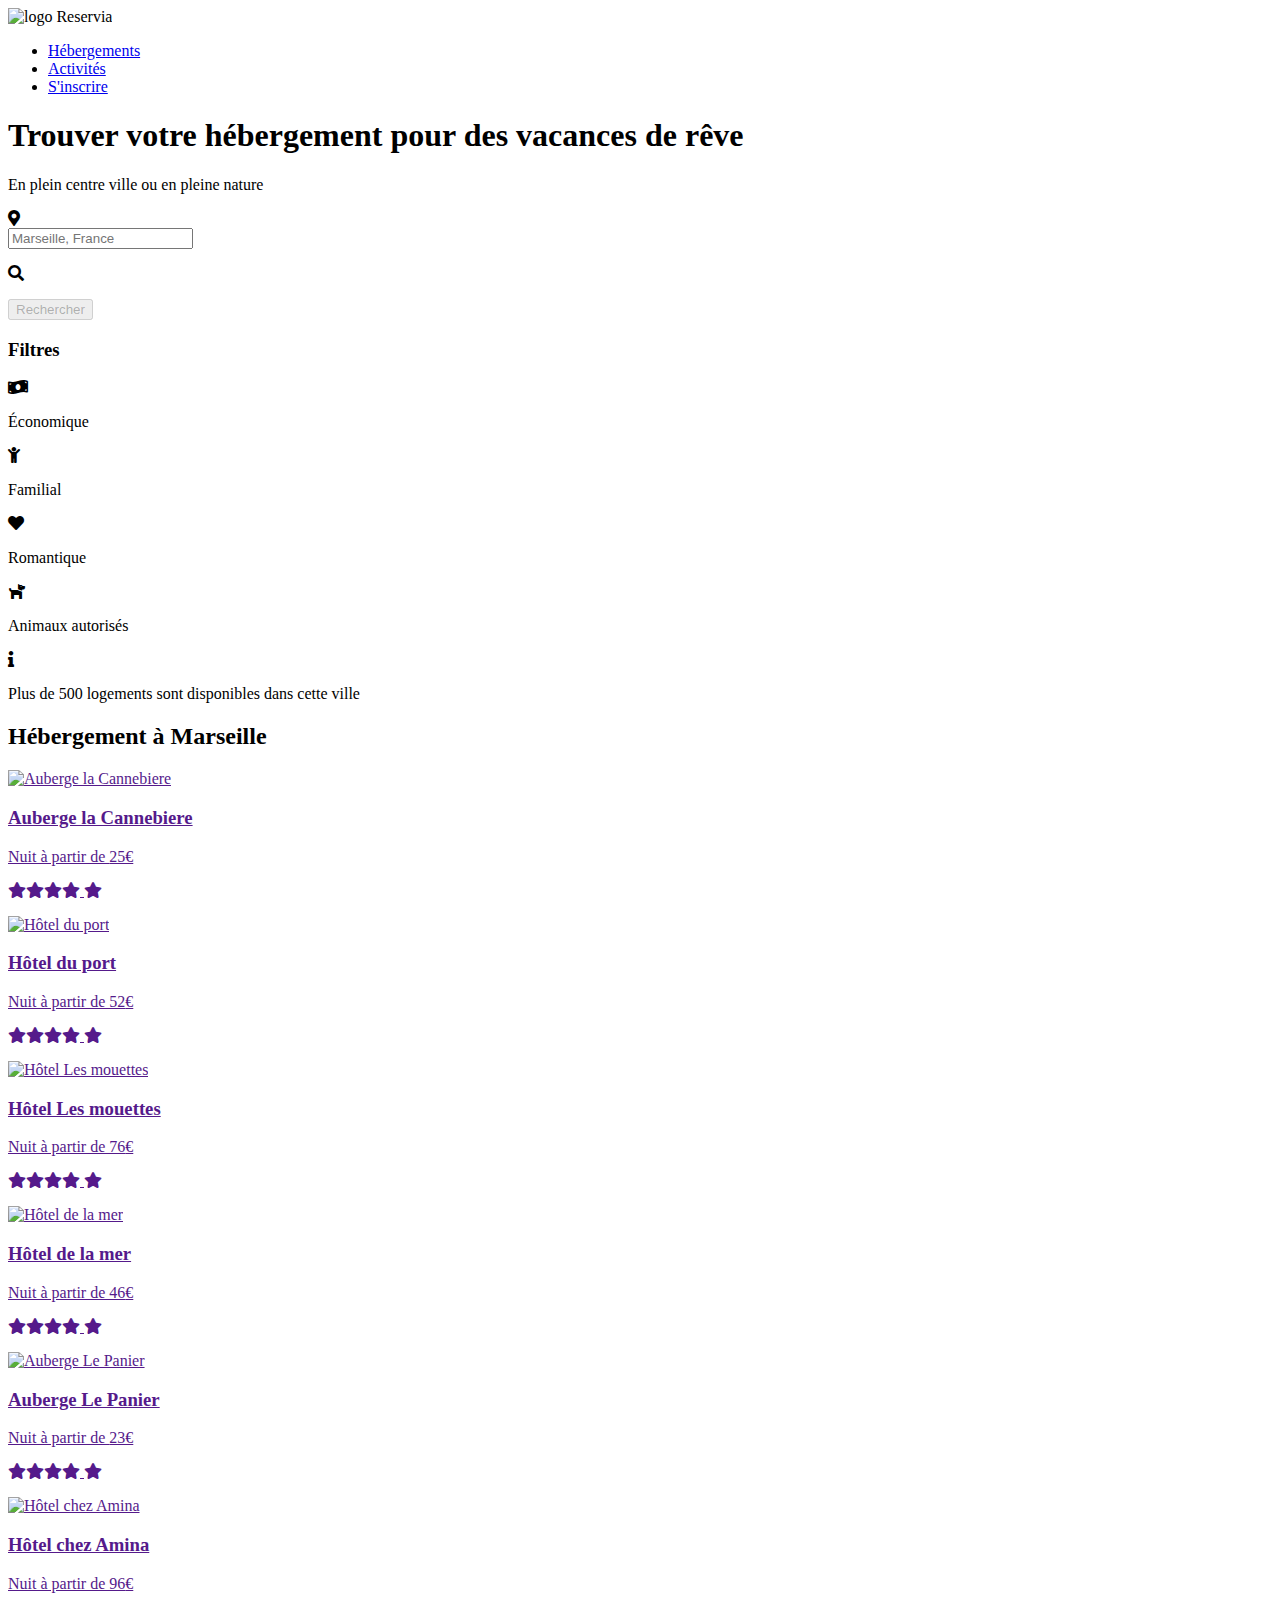
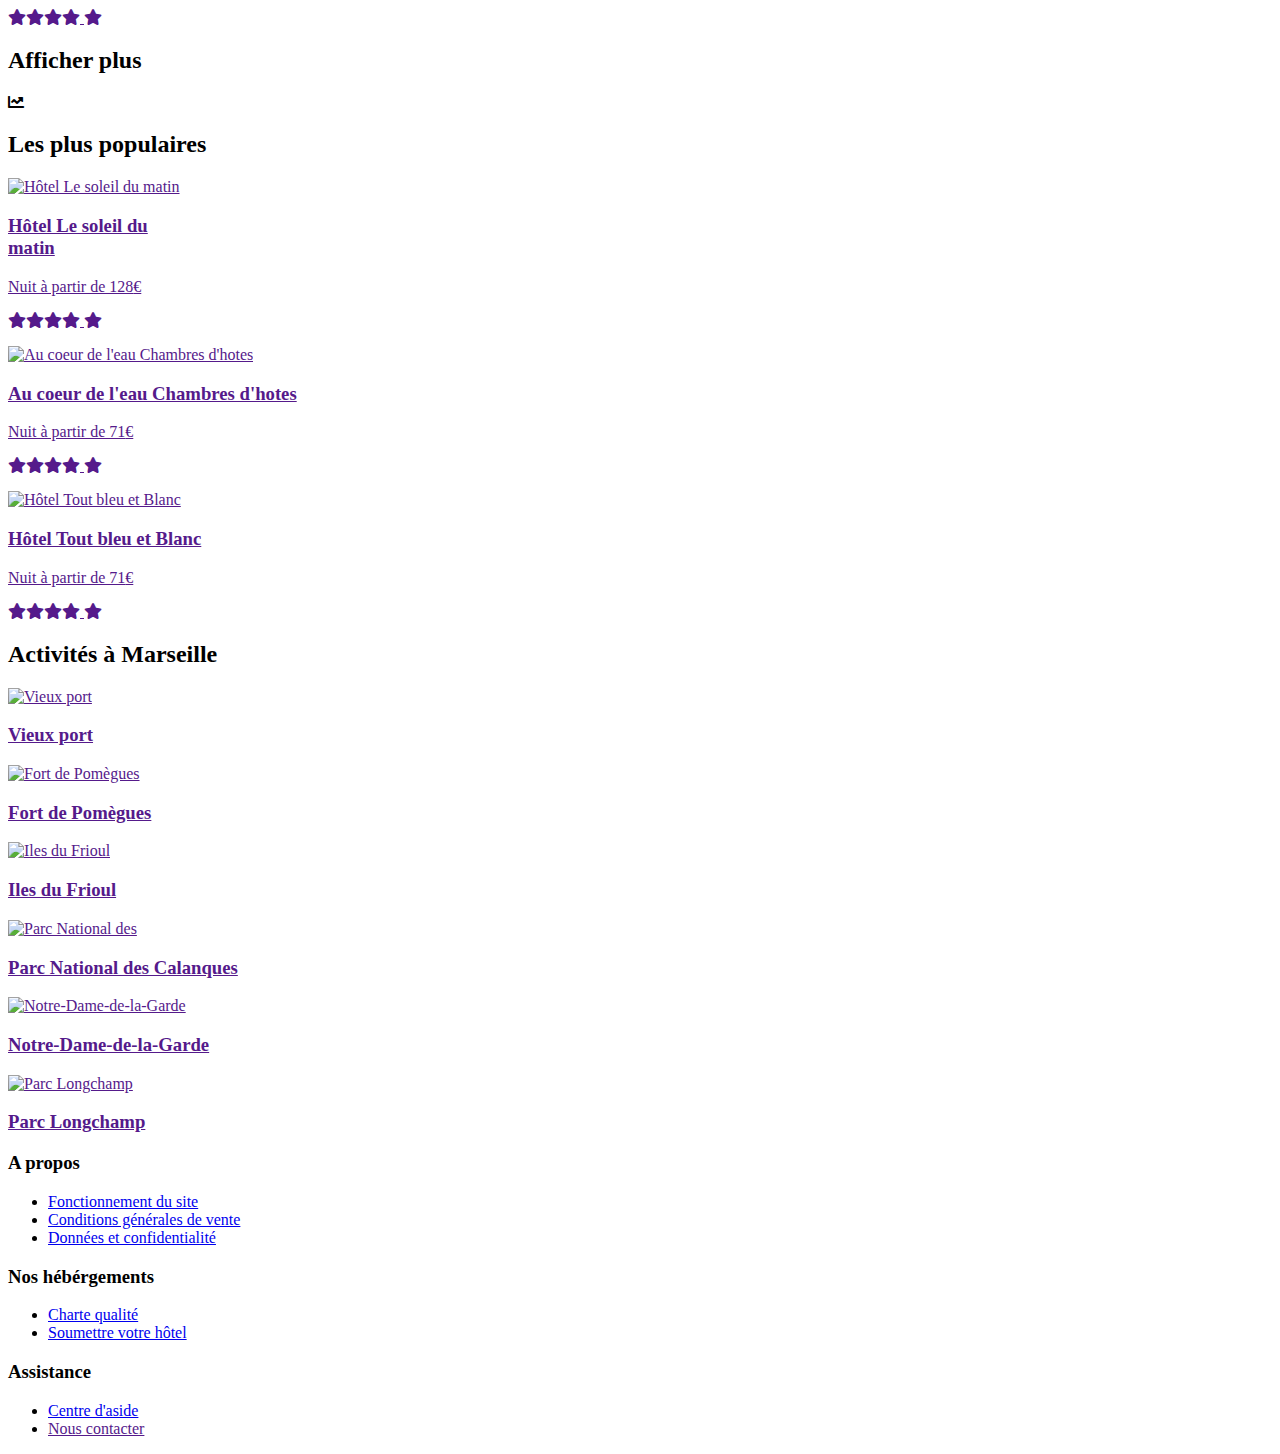
==== index.html @ aef48179 "ajout de viewport dans html" ====
<!DOCTYPE html>
<html lang="fr">
<head>
    <meta charset='utf-8'>
    <title>Projet02: Transformez une maquette en site web</title>
    <link rel='stylesheet' type='text/css' media='screen' href='style.css'>
    <link rel="stylesheet" href="https://use.fontawesome.com/releases/v5.15.3/css/all.css">
    <link rel="preconnect" href="https://fonts.gstatic.com">
    <link href="https://fonts.googleapis.com/css2?family=Raleway&display=swap" rel="stylesheet">
    <meta name="viewport" content="width=device-width, initial-scale=1.0">
</head>


<body>
	 
	<div class="page">

		<header>

			<div class="logo"><img src="images/logo/Reservia@3x.png" alt="logo Reservia">
            	</div>
            <nav>    
                <ul>
                   	<li id="hebergements"> <a href="#marseille"> Hébergements</a> </li>
                    <li id="activites"> <a href="#activites_Marseille"> Activités</a> </li>
                    <li id="inscrire"><a href="#"> S'inscrire</a></li>
                </ul>

            </nav> 
		</header>

		
			
<!-- S E C T I O N 01 / RECHERCHE / -->

        <section class="section1">

            <H1> Trouver votre hébergement pour des vacances de rêve </H1>
        	<p class="infos"> En plein centre ville ou en pleine nature </p>

        	<!-- Barre de recherche -->

            <div class="barre_de_recherche">

            	<div class="icone_adresse">
            		<i class="fas fa-map-marker-alt"></i>
            	</div>

                <form method="post" action="projet2.php">
                	<input type="text" name="ville" id="ville" placeholder="Marseille, France" >
            	</form>
                <p class="icone_rechercher"><i class="fas fa-search"></i></p>

                <button class="bouton_rechercher" type="button" disabled=""> Rechercher </button>
                
            </div>

            <!-- Les filtres -->

            <div class="filtres">
            	
            	<h3>Filtres</h3>
            	   
                <div class="filtres_bloc">
                    
                    <div class="bloc1">
                    	<div class="filtre">
                    		<p class="icone" > <i class="fas fa-money-bill-wave"></i></p>
                            <p class="eco"> Économique</p>
                    	</div>
                    	<div class="filtre">
                    		<p class="icone" > <i class="fas fa-child"></i>
                    		</p>
                            <p class="eco"> Familial</p>
                    	</div>
                    </div>

                    <div class="bloc2">
                    	<div class="filtre">
                            <p class="icone" > <i class="fas fa-heart"></i></p>
                            <p class="eco"> Romantique</p>
                            </div>
                    	<div class="filtre">
                    		<p class="icone" ><i class="fas fa-dog"></i></p>
                            <p class="eco"> Animaux autorisés</p>
                    	</div>
                    </div>

                </div>
            </div>
            <div class="infos">
                <p class="icone_infos"> <i class="fas fa-info"></i></p>
                <p> Plus de 500 logements sont disponibles dans cette ville </p>
            </div>
        
		</section>

<!-- S E C T I O N 02/ Hébergement à Marseille -->

		<section id="marseille">
			<div class="hebergements_marseille">
				<h2> Hébergement à Marseille </h2>
				<div class="hotels"> 
					<div class="bloc_photo">
                        <a href="">
							<picture>
								<source srcset="images/hebergements/4_small/marcus-loke-WQJvWU_HZFo-unsplash.jpg" media="(max-width:375px)">
								<source srcset="images/hebergements/3_medium/marcus-loke-WQJvWU_HZFo-unsplash.jpg" 
								media="(max-width:768px)">	
								<source srcset="images/hebergements/2_large/marcus-loke-WQJvWU_HZFo-unsplash.jpg" 
								media="(max-width:1024px)">	
								<source srcset="images/hebergements/1_xlarge/marcus-loke-WQJvWU_HZFo-unsplash.jpg" 
								media="(min-width:1025px)">
                                <img src="images/hebergements/4_small/marcus-loke-WQJvWU_HZFo-unsplash.jpg" alt="Auberge la Cannebiere" />

							</picture>

							<div class="infos_dessous">
								<h3> Auberge la Cannebiere </h3>
	                        	<p class="prix"> Nuit à partir de <span class="gras">25€</span></p>
	                        	<p class="etoile"><i class="fas fa-star"></i><i class="fas fa-star"></i><i class="fas fa-star"></i><i class="fas fa-star"></i> <span><i class="fas fa-star"></i></span></p>
							</div>
                        </a>

					</div> 
					
                    <div class="bloc_photo">

                        <a href="">
                            <picture>
                            
                                <source srcset="images/hebergements/4_small/fred-kleber-gTbaxaVLvsg-unsplash.jpg" media="(max-width:375px)">
                                <source srcset="images/hebergements/3_medium/fred-kleber-gTbaxaVLvsg-unsplash.jpg" 
                                    media="(max-width:768px)">   
                                <source srcset="images/hebergements/2_large/fred-kleber-gTbaxaVLvsg-unsplash.jpg" 
                                    media="(max-width:1024px)">  
                                <source srcset="images/hebergements/1_xlarge/fred-kleber-gTbaxaVLvsg-unsplash.jpg" 
                                    media="(min-width:1025px)">
                                <img src="images/hebergements/4_small/fred-kleber-gTbaxaVLvsg-unsplash.jpg" alt="Hôtel du port" />
                            </picture>

                            <div class="infos_dessous">
                                <h3> Hôtel du port</h3>
                                <p class="prix"> Nuit à partir de 52<span class="gras">€</span></p>
                                <p class="etoile"><i class="fas fa-star"></i><i class="fas fa-star"></i><i class="fas fa-star"></i><i class="fas fa-star"></i> <i class="fas fa-star"></i></p>
                            </div>

                        </a>

                    </div>
                    
                    <div class="bloc_photo">

                        <a href="">
                        
                            <picture>
                                <source srcset="images/hebergements/4_small/reisetopia-B8WIgxA_PFU-unsplash.jpg" media="(max-width:375px)">
                                <source srcset="images/hebergements/3_medium/reisetopia-B8WIgxA_PFU-unsplash.jpg" 
                                    media="(max-width:768px)">   
                                <source srcset="images/hebergements/2_large/reisetopia-B8WIgxA_PFU-unsplash.jpg" 
                                    media="(max-width:1024px)">  
                                <source srcset="images/hebergements/1_xlarge/reisetopia-B8WIgxA_PFU-unsplash.jpg" 
                                    media="(min-width:1025px)">
                                <img src="images/hebergements/4_small/reisetopia-B8WIgxA_PFU-unsplash.jpg" alt="Hôtel Les mouettes" />
                            </picture>

                            <div class="infos_dessous">
                                <h3> Hôtel Les mouettes</h3>
                                <p class="prix"> Nuit à partir de 76<span class="gras">€</span></p>
                                <p class="etoile"><i class="fas fa-star"></i><i class="fas fa-star"></i><i class="fas fa-star"></i><i class="fas fa-star"></i> <span><i class="fas fa-star"></i></span></p>
                            </div>
                        </a>
                    </div>
                    
                    <div class="bloc_photo">

                        <a href="">
                        
                            <picture>
                            
                                <source srcset="images/hebergements/4_small/annie-spratt-Eg1qcIitAuA-unsplash.jpg" media="(max-width:375px)">
                                <source srcset="images/hebergements/3_medium/annie-spratt-Eg1qcIitAuA-unsplash.jpg" 
                                    media="(max-width:768px)">   
                                <source srcset="images/hebergements/2_large/annie-spratt-Eg1qcIitAuA-unsplash.jpg" 
                                    media="(max-width:1024px)">  
                                <source srcset="images/hebergements/1_xlarge/annie-spratt-Eg1qcIitAuA-unsplash.jpg" 
                                    media="(min-width:1025px)">
                                <img src="images/hebergements/4_small/annie-spratt-Eg1qcIitAuA-unsplash.jpg" alt="Hôtel de la mer" />

                            </picture>

                            <div class="infos_dessous">
                                <h3> Hôtel de la mer</h3>
                                <p class="prix"> Nuit à partir de 46<span class="gras">€</span></p>
                                <p class="etoile"><i class="fas fa-star"></i><i class="fas fa-star"></i><i class="fas fa-star"></i><span><i class="fas fa-star"></i> <i class="fas fa-star"></i></span></p>
                            </div>

                        </a>

                    </div>
                                            
                    <div class="bloc_photo">

                        <a href="">
                        
                            <picture>
                            
                                <source srcset="images/hebergements/4_small/nicate-lee-kT-ZyaiwBe0-unsplash.jpg" media="(max-width:375px)">
                                <source srcset="images/hebergements/3_medium/nicate-lee-kT-ZyaiwBe0-unsplash.jpg" 
                                    media="(max-width:768px)">   
                                <source srcset="images/hebergements/2_large/nicate-lee-kT-ZyaiwBe0-unsplash.jpg" 
                                    media="(max-width:1024px)">  
                                <source srcset="images/hebergements/1_xlarge/nicate-lee-kT-ZyaiwBe0-unsplash.jpg" 
                                    media="(min-width:1025px)">
                                <img src="images/hebergements/4_small/nicate-lee-kT-ZyaiwBe0-unsplash.jpg" alt="Auberge Le Panier" />

                            </picture>

                            <div class="infos_dessous">
                                <h3> Auberge Le Panier</h3>
                                <p class="prix"> Nuit à partir de <span class="gras">23€</span></p>
                                <p class="etoile"><i class="fas fa-star"></i><i class="fas fa-star"></i><i class="fas fa-star"></i><i class="fas fa-star"></i> <span><i class="fas fa-star"></i></span></p>
                            </div>
                        </a>
                    </div>

                    <div class="bloc_photo">

                        <a href="">
                        
                            <picture>
                            
                                <source srcset="images/hebergements/4_small/febrian-zakaria-M6S1WvfW68A-unsplash.jpg" media="(max-width:375px)">
                                <source srcset="images/hebergements/3_medium/febrian-zakaria-M6S1WvfW68A-unsplash.jpg" 
                                    media="(max-width:768px)">   
                                <source srcset="images/hebergements/2_large/febrian-zakaria-M6S1WvfW68A-unsplash.jpg" 
                                    media="(max-width:1024px)">  
                                <source srcset="images/hebergements/1_xlarge/febrian-zakaria-M6S1WvfW68A-unsplash.jpg" 
                                    media="(min-width:1025px)">
                                <img src="images/hebergements/4_small/febrian-zakaria-M6S1WvfW68A-unsplash.jpg" alt="Hôtel chez Amina" />
                            </picture>

                            <div class="infos_dessous">
                                <h3> Hôtel chez Amina</h3>
                                <p class="prix"> Nuit à partir de 96<span class="gras">€</span></p>
                                <p class="etoile"><i class="fas fa-star"></i><i class="fas fa-star"></i><i class="fas fa-star"></i><i class="fas fa-star"></i> <i class="fas fa-star"></i></p>
                            </div>
                        </a>
                    </div>
				</div>

                <h2 class="afficher"> Afficher plus </h2>

			</div>
                        <!-- Aside -->
			<aside>

                <p class="chart-line"> <i class="fas fa-chart-line"></i></p>
				<h2> Les plus populaires </h2>

                <div class="les_populaires">

                    <a href=""> 
                        <div class="bloc_photo_populaires">
                            <picture>
                     
                                <source srcset="images/hebergements/4_small/emile-guillemot-Bj_rcSC5XfE-unsplash.jpg" media="(max-width:375px)">
                                <source srcset="images/hebergements/3_medium/emile-guillemot-Bj_rcSC5XfE-unsplash.jpg" media="(max-width:768px)">
                                <source srcset="images/hebergements/2_large/emile-guillemot-Bj_rcSC5XfE-unsplash.jpg" media="(max-width:1024px)">  
                                <source srcset="images/hebergements/1_xlarge/emile-guillemot-Bj_rcSC5XfE-unsplash.jpg" media="(min-width:1025px)">
                                <img src="images/hebergements/4_small/emile-guillemot-Bj_rcSC5XfE-unsplash.jpg" alt="Hôtel Le soleil du matin" />               
                            </picture> 

                            <div class="infos_cote">
                                <h3> Hôtel Le soleil du <br> matin</h3>
                                <p class="prix"> Nuit à partir de 128<span class="gras">€</span></p>
                                <p class="etoile"><i class="fas fa-star"></i><i class="fas fa-star"></i><i class="fas fa-star"></i><i class="fas fa-star"></i> <i class="fas fa-star"></i></p>
                            </div>
                        </div>
                    </a>

                    <a href=""> 

                        <div class="bloc_photo_populaires">
                            <picture>
                           
                                <source srcset="images/hebergements/4_small/.jpg" media="(max-width:375px)">
                                <source srcset="images/hebergements/3_medium/aw-creative-VGs8z60yT2c-unsplash.jpg" media="(max-width:768px)">
                                <source srcset="images/hebergements/2_large/aw-creative-VGs8z60yT2c-unsplash.jpg" media="(max-width:1024px)">  
                                <source srcset="images/hebergements/1_xlarge/aw-creative-VGs8z60yT2c-unsplash.jpg" media="(min-width:1025px)">
                                <img src="images/hebergements/4_small/aw-creative-VGs8z60yT2c-unsplash.jpg" alt="Au coeur de l'eau Chambres d'hotes" />                 
                            </picture> 

                            <div class="infos_cote">
                                <h3> Au coeur de l'eau Chambres d'hotes</h3>
                                <p class="prix"> Nuit à partir de 71<span class="gras">€</span></p>
                                <p class="etoile"><i class="fas fa-star"></i><i class="fas fa-star"></i><i class="fas fa-star"></i><i class="fas fa-star"></i> <i class="fas fa-star"></i></p>
                            </div>
                        </div>
                    </a>

                    <a href=""> 
                        <div class="bloc_photo_populaires">
                            <picture>
                          
                                <source srcset="images/hebergements/4_small/febrian-zakaria-sjvU0THccQA-unsplash.jpg" media="(max-width:375px)">
                                <source srcset="images/hebergements/3_medium/febrian-zakaria-sjvU0THccQA-unsplash.jpg" media="(max-width:768px)">
                                <source srcset="images/hebergements/2_large/febrian-zakaria-sjvU0THccQA-unsplash.jpg" media="(max-width:1024px)">  
                                <source srcset="images/hebergements/1_xlarge/febrian-zakaria-sjvU0THccQA-unsplash.jpg" media="(min-width:1025px)">
                                <img src="images/hebergements/4_small/febrian-zakaria-sjvU0THccQA-unsplash.jpg" alt="Hôtel Tout bleu et Blanc" />                 
                            </picture> 

                            <div class="infos_cote">
                                <h3> Hôtel Tout bleu et Blanc</h3>
                                <p class="prix"> Nuit à partir de 71<span class="gras">€</span></p>
                                <p class="etoile"><i class="fas fa-star"></i><i class="fas fa-star"></i><i class="fas fa-star"></i><i class="fas fa-star"></i> <span class="gris"><i class="fas fa-star"></i></span></p>
                            </div>
                        </div>
                    </a>
                </div>
               

			</aside>
		</section>

<!-- S E C T I O N 03/ Activités à Marseille -->

		<section id="activites_Marseille">
			<h2> Activités à Marseille </h2>
            <div class="rangee">
                <div class="rangee1">
                    
                    <a href="">
                        <div class="photo1">
                            <picture>
                         
                                <source srcset="images/activites/4_small/reno-laithienne-QUgJhdY5Fyk-unsplash.jpg" media="(max-width:375px)">
                                <source srcset="images/activites/3_medium/reno-laithienne-QUgJhdY5Fyk-unsplash.jpg" media="(max-width:768px)">
                                <source srcset="images/activites/2_large/reno-laithienne-QUgJhdY5Fyk-unsplash.jpg" media="(max-width:1024px)">  
                                <source srcset="images/activites/1_xlarge/reno-laithienne-QUgJhdY5Fyk-unsplash.jpg" media="(min-width:1025px)">
                                <img src="images/activites/4_small/reno-laithienne-QUgJhdY5Fyk-unsplash.jpg" alt="Vieux port " />                 
                            </picture> 
                        
                            <h3> Vieux port </h3>
                        </div>
                    </a>    
                </div>
                  

                <div class="rangee2">
                    
                    <a href="">
                        <div class="photo2">
                            <picture>
                                <source srcset="images/activites/4_small/paul-hermann-QFTrLdQIRhI-unsplash.jpg" media="(max-width:375px)">
                                <source srcset="images/activites/3_medium/paul-hermann-QFTrLdQIRhI-unsplash.jpg" media="(max-width:768px)">
                                <source srcset="images/activites/2_large/paul-hermann-QFTrLdQIRhI-unsplash.jpg" media="(max-width:1024px)">  
                                <source srcset="images/activites/1_xlarge/paul-hermann-QFTrLdQIRhI-unsplash.jpg" media="(min-width:1025px)">
                                <img src="images/activites/4_small/paul-hermann-QFTrLdQIRhI-unsplash.jpg" alt="Fort de Pomègues" />                 
                            </picture>
                            <h3> Fort de Pomègues</h3>
                        </div>
                    </a>

                    <a href="">
                        <div class="photo3">
                            <picture>
                                <source srcset="images/activites/4_small/kevin-hikari-rV_Qd1l-VXg-unsplash.jpg" media="(max-width:375px)">
                                <source srcset="images/activites/3_medium/kevin-hikari-rV_Qd1l-VXg-unsplash.jpg" media="(max-width:768px)">
                                <source srcset="images/activites/2_large/kevin-hikari-rV_Qd1l-VXg-unsplash.jpg" media="(max-width:1024px)">  
                                <source srcset="images/activites/1_xlarge/kevin-hikari-rV_Qd1l-VXg-unsplash.jpg" media="(min-width:1025px)">
                                <img src="images/activites/4_small/kevin-hikari-rV_Qd1l-VXg-unsplash.jpg" alt="Iles du Frioul" />
                            </picture> 
                            <h3> Iles du Frioul </h3>
                        </div>
                    </a>
                </div>

            <div class="rangee3">
                <a href="">
                    <div class="photo4">
                        <picture>
                            <source srcset="images/activites/4_small/kilyan-sockalingum-NR8-cBCN3aI-unsplash.jpg" media="(max-width:375px)">
                            <source srcset="images/activites/3_medium/kilyan-sockalingum-NR8-cBCN3aI-unsplash.jpg" media="(max-width:768px)">
                            <source srcset="images/activites/2_large/kilyan-sockalingum-NR8-cBCN3aI-unsplash.jpg" media="(max-width:1024px)">  
                            <source srcset="images/activites/1_xlarge/kilyan-sockalingum-NR8-cBCN3aI-unsplash.jpg" media="(min-width:1025px)">
                            <img src="images/activites/4_small/kilyan-sockalingum-NR8-cBCN3aI-unsplash.jpg" alt="Parc National des" />                
                        </picture> 
                        <h3> Parc National des Calanques</h3>
                    </div>
                </a>
            </div>

            <div class="rangee4">
                <a href="">
                    <div class="photo5">
                        <picture>
                            <source srcset="images/activites/4_small/florian-wehde-xW9e8gdotxI-unsplash.jpg" media="(max-width:375px)">
                            <source srcset="images/activites/3_medium/florian-wehde-xW9e8gdotxI-unsplash.jpg" media="(max-width:768px)">
                            <source srcset="images/activites/2_large/florian-wehde-xW9e8gdotxI-unsplash.jpg" media="(max-width:1024px)">  
                            <source srcset="images/activites/1_xlarge/florian-wehde-xW9e8gdotxI-unsplash.jpg" media="(min-width:1025px)">
                            <img src="images/activites/4_small/florian-wehde-xW9e8gdotxI-unsplash.jpg" alt="Notre-Dame-de-la-Garde " />                 
                        </picture> 

                        <h3> Notre-Dame-de-la-Garde </h3>

                    </div>
                </a>

                <a href="">
                    <div class="photo6">
                        <picture>
                            <source srcset="images/activites/4_small/lena-paulin-wH2-EJoDcV0-unsplash.jpg" media="(max-width:375px)">
                            <source srcset="images/activites/3_medium/lena-paulin-wH2-EJoDcV0-unsplash.jpg" media="(max-width:768px)">
                            <source srcset="images/activites/2_large/lena-paulin-wH2-EJoDcV0-unsplash.jpg" media="(max-width:1024px)">  
                            <source srcset="images/activites/1_xlarge/lena-paulin-wH2-EJoDcV0-unsplash.jpg" media="(min-width:1025px)">
                            <img src="images/activites/4_small/lena-paulin-wH2-EJoDcV0-unsplash.jpg" alt="Parc Longchamp" />                
                        </picture> 
                        <h3> Parc Longchamp </h3>
                    </div>     
                </a>
            </div> 
            </div>
		</section>

	</div>

	<!--Footer -->

    <footer>
        
        <div class="a_propos">
            <h3> A propos </h3>
            <ul>
                <li> <a href="#">Fonctionnement du site </a></li>
                <li> <a href="#">Conditions générales de vente</a> </li>
                <li><a href="#"> Données et confidentialité</a></li>
            </ul>
        </div>

        <div class="nos_hebergements">
            <h3> Nos hébérgements </h3>
            <ul>
                <li><a href="#"> Charte qualité</a></li>
                <li><a href="#"> Soumettre votre hôtel</a></li>
            </ul>
        </div>

        <div class="assistance">
            <h3> Assistance </h3>
            <ul>
                <li><a href="#"> Centre d'aside</a></li>
                <li><a href=""> Nous contacter</a></li>
            </ul>
        </div>

    </footer>

</body>

</html>
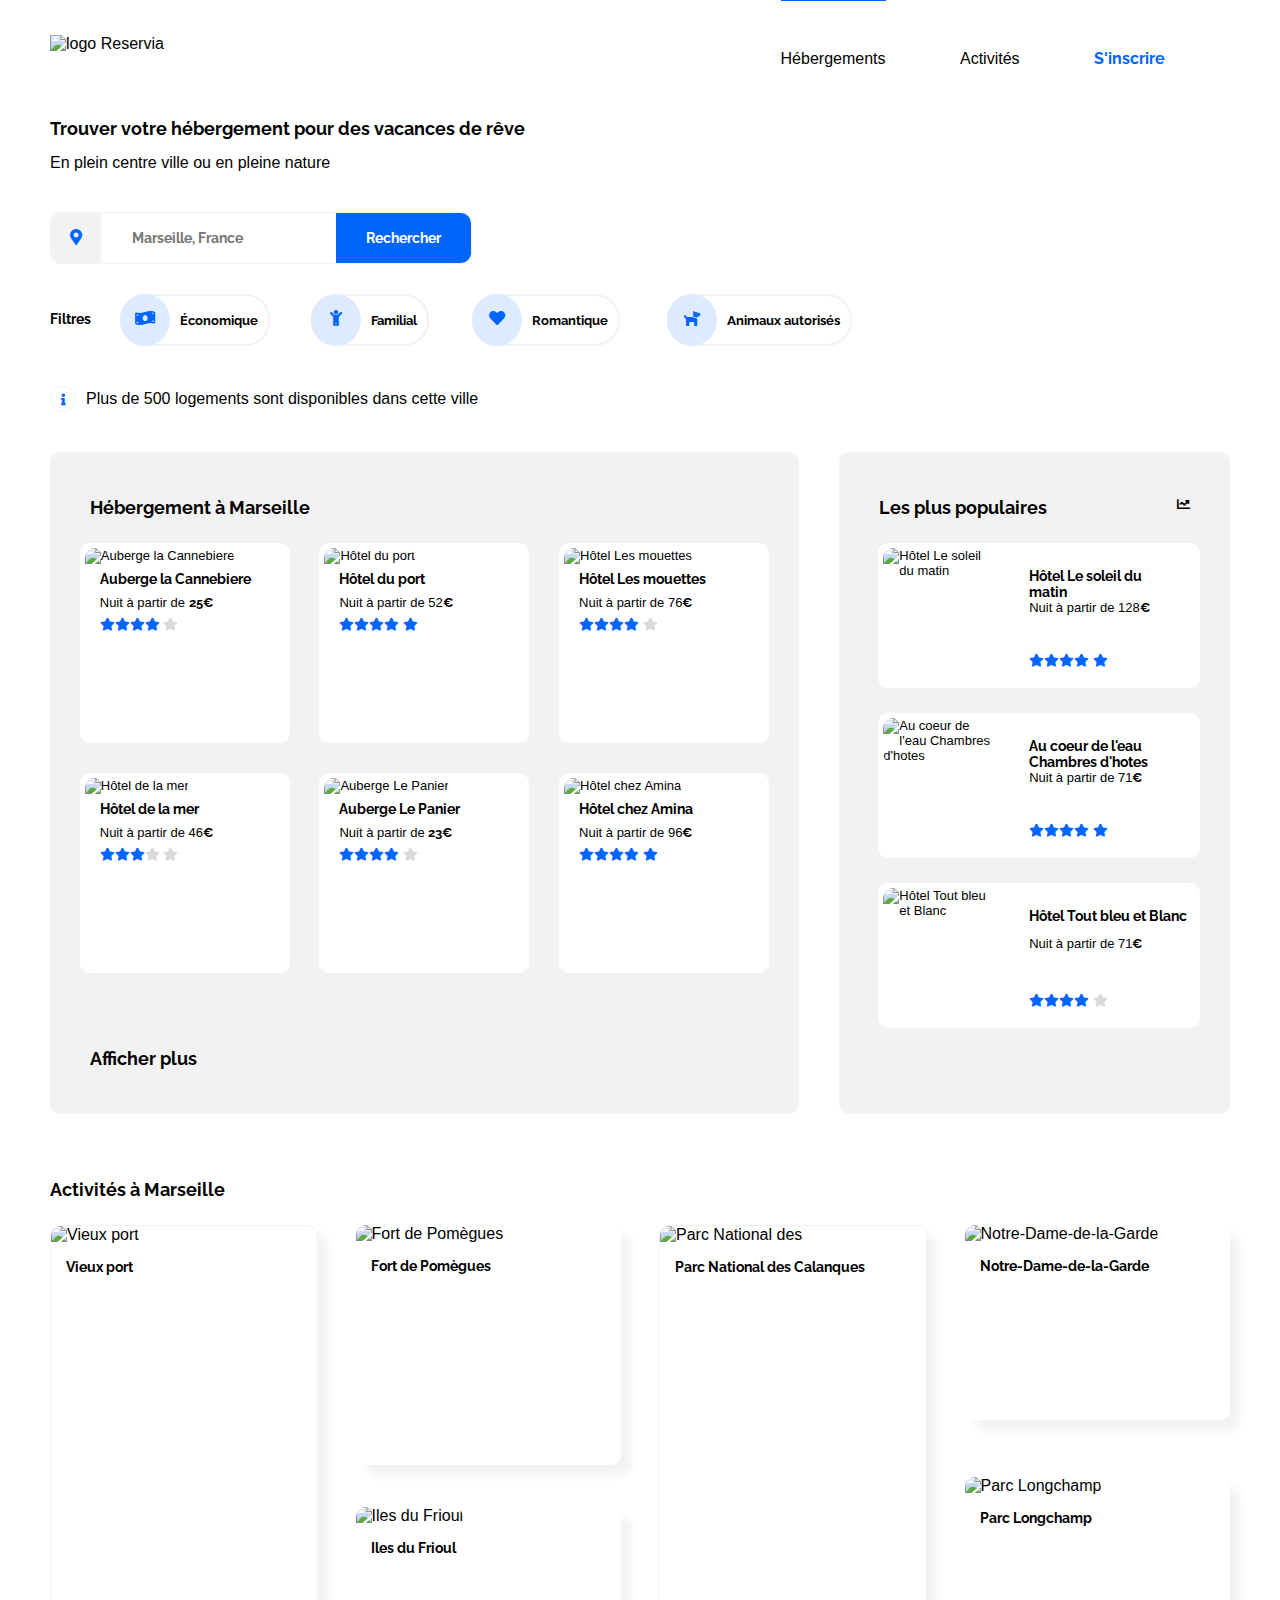
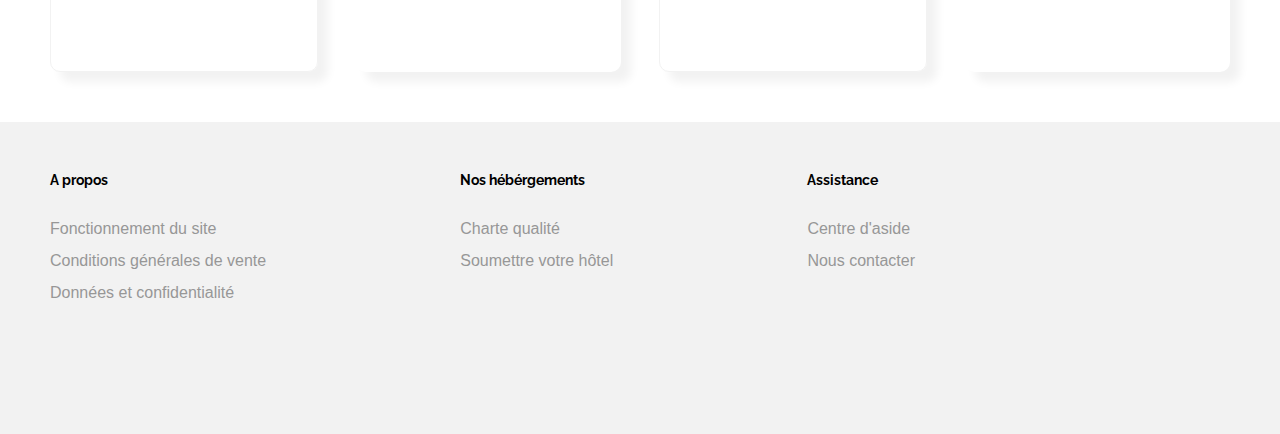
==== commit fe52ea7d: "Dernières retouches" ====
--- a/index.html
+++ b/index.html
@@ -7,7 +7,7 @@
     <link rel="stylesheet" href="https://use.fontawesome.com/releases/v5.15.3/css/all.css">
     <link rel="preconnect" href="https://fonts.gstatic.com">
     <link href="https://fonts.googleapis.com/css2?family=Raleway&display=swap" rel="stylesheet">
-    <meta name="viewport" content="width=device-width, initial-scale=1.0">
+    <meta name="viewport" content="width=device-width, initial-scale=1"/>
 </head>
 
 
--- a/style.css
+++ b/style.css
@@ -0,0 +1,700 @@
+@font-face{
+	font-family: 'raleway';
+	src: url('police/Raleway-VariableFont_wght.ttf');
+}
+
+
+ 
+               /******** G E N E R A L **************/
+
+*  {
+    margin: 0px;
+    padding: 0px;
+    font-family: 'Raleway', sans-serif;
+   
+}
+
+.page {
+    margin: 0px 50px 50px 50px;
+}
+section h1,h2{
+    font-size:18px;
+}
+h3 {
+    font-size: 14px;
+}
+h1,h2,h3,.gras,#inscrire{
+    font-weight: bold;
+}
+
+li{
+    list-style: none;
+}
+a{
+    text-decoration: none;
+}
+
+i{
+    
+    color: #0065fc;
+}
+span i {
+    color: #d9d9d9;
+}
+                     /***** H E A D E R ****/
+
+header {
+    display: flex;
+    justify-content: space-between;
+    align-items: center;
+    margin-right: 65px;
+ }
+
+nav ul li {
+    display: inline-block;
+    margin-left:70px;
+}
+
+.logo img {
+    width: 95px;
+    padding-top: 20px;
+
+}
+#hebergements{
+    padding-top: 49px;
+    border-top:1px solid #0065fc;
+}
+#hebergements a:visited{
+    color: #0065fc;
+}
+#activites a{
+    color: #000;
+}
+#inscrire a,#inscrire a:visited {
+    color:#0065fc;
+}
+a,a:visited{
+    color: #000;
+}
+
+
+        /****** S E C T I O N 01 \ RECHERCHE \ */
+
+h1 {
+    font-size: 16px;
+    margin: 50px 0px 15px;
+}
+
+    /* barre de recherche */ 
+
+.barre_de_recherche {
+    display: flex;
+    justify-content: space-between;
+    align-items: center;
+    max-width: 420px;
+    height: 50px;
+    border: 1px solid #f2f2f2;
+    border-radius: 10px;
+    margin-top: 15px;
+    margin-bottom: 30px;
+}
+
+.icone_adresse {
+    width: 50px;
+    height: 50px;
+    line-height: 50px;
+    text-align: center;
+    background-color: #f2f2f2;
+    border-radius: 10px 0px 0px 10px;
+   
+}
+
+form input{
+    font-weight: bold;
+    border: none;
+    font-size: 14px;
+    outline: none;
+}
+
+.bouton_rechercher {
+    width: 135px;
+    height: 50px;
+    line-height: 50px;
+    text-align: center;
+    color: #fff;
+    font-size: 14px;
+    font-weight: bold;
+    background-color: #0065fc;
+    border-radius: 0px 10px 10px 0px;
+    border: none;
+}
+.icone_rechercher {
+    display: none;
+}
+   /*** Les filtres **/
+
+.filtres {
+    width: 70%;
+    display: flex;
+    margin-bottom: 40px;
+}
+
+
+.filtres h3 {
+   width: 6%;
+   line-height: 50px;
+}
+
+.filtres_bloc {
+    width: 94%;
+    display: flex;
+}
+
+
+.bloc1{ 
+    width: 45%;
+    display: flex;
+    justify-content: space-around;
+    flex-grow: 0;
+    flex-shrink: 1;
+    
+}
+
+.bloc2{
+    width:55%;
+    display: flex;
+    justify-content: space-around;
+    flex-grow: 0;
+    flex-shrink: 1;
+}
+
+
+.filtre {
+    display: flex;
+    height: 48px;
+    border: 2px solid #f2f2f2;
+    border-radius: 25px;
+    line-height: 50px;
+    flex-shrink: 1;
+    flex-grow: 0;
+
+}
+.filtre:hover{
+    color: #fff;
+    background-color: #0065fc;
+}
+.icone {
+    width: 50px;
+    height: 52px;
+    line-height: 50px;
+    text-align: center;
+    background-color: #deebff;
+    border-radius: 100%;
+    margin: -2px 10px 0px -2px;
+   
+}
+.eco {
+    margin-right:  10px;
+    font-weight: bold;
+    font-size: 13px;
+}
+
+.infos {
+    display: flex;
+    align-items: center;
+    margin-bottom: 40px;
+}
+.infos i{
+    font-size: 12px;
+}
+.icone_infos {
+    width: 24px;
+    height: 24px;
+    line-height: 24px;
+    text-align: center;
+    border: 1px solid #f2f2f2;
+    border-radius: 12px;
+    margin-right: 10px; 
+
+}
+ /** S E C T I O N 02 / Hébérgements à Marseille / **/ 
+
+#marseille {
+    display: flex;
+    margin:40px 0px 65px 0px ;
+    font-size: 13px;
+}
+
+#marseille h2{
+    margin: 45px 0px 25px 40px;
+}
+
+.hebergements_marseille {
+    width: 65.67%;
+    background-color: #f2f2f2;
+    border-radius: 10px;
+    margin-right: 40px ;
+}
+
+.hotels {
+    display: flex;
+    flex-wrap: wrap;
+    justify-content: space-evenly;
+    align-items: center;
+
+}
+
+.bloc_photo{
+    width: 26.7%;
+    height: 190px;
+    background-color: #fff;
+    border-radius: 10px;
+    border: 5px solid #fff;
+    margin-bottom: 30px;
+}
+
+.bloc_photo picture img{
+    width: 100%;
+    height: 115px;
+    border-radius: 10px 10px 0px 0px;
+}
+
+
+ .bloc_photo{
+    transition: all .5s ease;/*
+    -webkit-transition: all .5s ease;
+    -moz-transition: all .5s ease;*/
+}
+.bloc_photo:hover{
+    /*-webkit-transform:scale(1.08); 
+    -moz-transform:scale(1.08);*/
+    transform: scale(1.08); 
+    box-shadow: 2px 2px 5px grey;
+    background-color: #deebff;
+}
+
+.infos_dessous {
+    height: 75px;
+    display: flex;
+    flex-direction: column;
+    justify-content: space-evenly;
+    margin-left: 15px;
+}
+.afficher {
+    padding-bottom:20px;
+
+}
+
+        /* ASIDE */
+
+aside {
+    width: 34.32%;
+    background-color: #f2f2f2;
+    border-radius: 10px;
+    position: relative;
+}
+
+.chart-line{
+    position: absolute;
+    top: 45px;
+    right: 40px;
+}
+
+.chart-line i{
+    color: #000;
+}
+
+aside h2{
+    margin:45px 0px 25px 35px;
+}
+.les_populaires {
+    width:79.76%;
+    margin:0px auto;
+} 
+.bloc_photo_populaires {
+    width:100%;
+    height: 135px;
+    background-color: #fff;
+    border:5px solid #fff;
+    border-radius: 10px;
+    margin: 25px auto;
+    display: flex;
+}
+.bloc_photo_populaires picture{
+    width: 40%;
+    margin-right: 20px;
+}
+.bloc_photo_populaires picture img{
+    width:100%;
+    height: 135px;
+    border-radius: 10px 0px 0px 10px;
+}
+
+.bloc_photo_populaires{
+    transition: all .5s ease;/*
+    -webkit-transition: all .5s ease;
+    -moz-transition: all .5s ease;*/
+}
+.bloc_photo_populaires:hover{
+    transform:scale(1.08);/*
+    -webkit-transform:scale(1.08); 
+    -moz-transform:scale(1.08); */
+    
+    box-shadow: 2px 2px 5px grey;
+    background-color: #deebff;
+}
+
+.infos_cote {
+    width: 60%;
+    margin: 20px 0px 15px 15px;
+    display: flex;
+    flex-direction: column;
+    
+}
+.infos_cote h3{
+    flex:1;
+}
+.infos_cote .prix{
+    flex:2;
+}
+.infos_cote.etoiles {
+    flex: 3;
+}
+/**  S E C T I O N 03 / Activités à Marseille ***/
+
+#activites_Marseille h2 {
+    margin-bottom: 25px 
+}
+
+.rangee {
+    display: flex;
+    justify-content: space-between;
+}
+.rangee2,.rangee4 {
+    display: flex;
+    flex-direction: column;
+    justify-content: space-between;
+}
+
+.rangee h3 {
+    margin: 15px 0px 15px 15px;
+}
+.rangee1,.rangee2,.rangee3,.rangee4 {
+    width: 22.5%;
+}
+.rangee1,.rangee3 {
+    height: 445px;
+    border:1px solid #f2f2f2;
+    border-radius: 10px;
+
+}
+.rangee1 picture img, .rangee3 picture img{
+    width: 100%;
+    height: 390px;
+    border-radius: 10px 10px 0px 0px;
+}
+
+.photo2{
+    width: 100%;
+    height: 240px;
+    border-radius: 10px;
+    
+}
+.photo2 picture img {
+    width: 100%;
+    height: 180px;
+    border-radius: 10px 10px 0px 0px;
+}
+
+
+.photo3 {
+    width: 100%;
+    height: 165px;
+    border-radius: 10px;
+}
+.photo3 picture img {
+    width: 100%;
+    height: 110px;
+    border-radius: 10px 10px 0px 0px;
+}
+.photo5,.photo6 {
+    width: 100%;
+    height: 195px;
+    border-radius: 10px;
+}
+.photo5 picture img,.photo6 picture img {
+    width: 100%;
+    height: 140px;
+    border-radius: 10px 10px 0px 0px;
+}
+.rangee1,.rangee3,.photo2,.photo3,.photo5,.photo6 {
+    box-shadow: 10px 10px 10px #f2f2f2;
+    transition: all .5s ease;/*
+    -webkit-transition: all .5s ease;
+    -moz-transition: all .5s ease;*/
+}
+.rangee1:hover,.rangee3:hover,.photo2:hover,.photo3:hover,.photo5:hover,.photo6:hover{
+    /*-webkit-transform:scale(1.08); 
+    -moz-transform:scale(1.08); */
+    transform:scale(1.08);
+    box-shadow: 2px 2px 5px grey;
+    background-color: #deebff;
+}
+
+/****** F O O T E R *******/
+
+footer {
+    background-color: #f2f2f2;
+    padding:50px 365px 80px  50px;
+    display: flex;
+    justify-content: space-between;
+}
+footer h3 {
+    margin-bottom: 25px;
+}
+footer ul li {
+    list-style: none;
+    line-height: 2rem;
+}
+footer ul li a {
+    color:#979797;
+}
+footer ul li a:visited{
+    color:#979797;
+}
+footer ul {
+    margin-bottom:45px;
+}
+/**** M E D I A S     Q U E R I E S    B R E A K P O I N T S ****/
+
+/*1- PETITS ECRANS, ORDINATEURS PORTABLES.(Small screens, laptops.)*/
+@media screen and (min-width: 769px) and (max-width: 1024px) {
+
+    .filtres_bloc {
+        flex-direction: column;
+
+    }
+    .bloc1,.bloc2 {
+       width: 100%;
+       justify-content: flex-start;
+       
+    }
+    .filtre { 
+        margin: 0  5% 20px;
+     }
+
+    #marseille {
+        flex-direction: column;
+        
+    }
+    .hebergements_marseille, aside {
+        width: 100%;
+       
+    }
+    .hebergements_marseille{
+        margin-bottom: 30px;
+    }
+
+    .bloc_photo_populaires {
+        width:80%;
+    }
+
+    footer {
+        padding: 20px;
+        justify-content: space-around;
+    }
+
+}
+
+/* 2-  IPADS & TABLETTES. */ 
+@media screen and (min-width:481px) and (max-width: 768px) {
+
+    header {
+        margin: 0px;
+    }
+    nav ul li {
+        display: inline-block;
+        margin-left:10px;
+        font-size: 12px;
+    }
+
+    .filtres{
+        flex-direction: column;
+        width: 100%;
+    }
+    .filtres_bloc {
+        flex-direction: column;
+        width: 100%;
+    }
+    .bloc1 {
+        width: 100%;
+        justify-content: flex-start;
+    }
+    .bloc2 {
+        flex-direction: column;
+        width: 100%;
+        align-items: flex-start;
+    }
+    .filtre{
+        margin: 0px 20px 20px 0px;
+    }
+
+    #marseille{
+        display: flex;
+        flex-direction: column;
+    }
+    .hebergements_marseille {
+        flex-wrap: wrap;
+        margin-bottom: 30px;
+    }
+    .rangee {
+        flex-wrap: wrap;
+    }
+    .rangee1,.rangee2,.rangee3,.rangee4 {
+        min-width:45%;
+        margin-bottom: 40px;
+    }
+    .bloc_photo{
+        min-width: 220px;
+    }
+    .hebergements_marseille, aside {
+        width: 100%;
+    }
+    .bloc_photo_populaires {
+        width:80%;
+    }
+    footer {
+        padding: 20px;
+        justify-content: space-around;
+        font-size: 12px;
+    }
+}
+
+/*3- MOBILES */
+
+@media screen and (min-width: 320px) and (max-width: 480px) {
+    .page{
+        margin: 0px;
+        padding: 20px; 
+    }
+    .logo {
+        margin: -20px 0px 0px 20px;
+
+    }
+    header {
+        display: block;
+        margin: -20px;
+        padding: 0px;
+        
+    }
+
+    nav li:nth-child(3) {
+        position: absolute;
+        top: 40px;
+        right: 20px;
+    }
+    nav ul {
+        
+        display: flex;
+        justify-content: space-between;
+        margin-top: 40px;
+    }
+    
+    #hebergements {
+        width: 50%;
+        border-top: none;
+        padding: 0px 50px 15px 40px;
+        border-bottom: 3px solid #0065fc;
+        margin-left: 0px;
+    }
+    #activites {
+        margin-left: -20px;
+        padding-left: 70px;
+        width: 50%;
+        border-bottom: 3px solid #f2f2f2;
+
+    }
+    .bouton_rechercher {
+        display: none;
+    }
+    .icone_rechercher {
+        display: inline-block;
+        width:50px;
+        height: 50px;
+        text-align: center;
+        line-height: 50px;
+        background-color: #0065fc;
+        border-radius:10px;
+
+    }
+
+    .icone_rechercher i {
+        color: #fff;
+    }
+
+    .filtres{
+        flex-direction: column;
+        width: 100%;
+    }
+    .filtres_bloc {
+        flex-direction: column;
+        width: 100%;
+    }
+    .bloc1 {
+        width: 100%;
+        justify-content: flex-start;
+    }
+    .bloc2 {
+        flex-direction: column;
+        width: 100%;
+        align-items: flex-start;
+    }
+    .filtre{
+        margin: 0px 20px 20px 0px;
+    }
+    #marseille {
+        flex-direction: column-reverse;
+        margin: 0px -20px 0px;
+    }
+    .hebergements_marseille {
+        width: 100%;
+        background-color: inherit;
+    }
+    .hotels {
+        flex-direction: column;
+    }
+    .bloc_photo{
+        width: 80%;
+        box-shadow: 1px 1px 10px #f2f2f2;
+    }
+    aside {
+        width: 100%;
+        border-radius: 0px;
+        margin-bottom: 20px;
+    }
+    .rangee {
+        flex-direction: column;
+    }
+    .rangee1,.rangee3 {
+        width: 100%;
+        height: 190px;
+        margin-bottom: 25px;
+    }
+    .rangee2,.rangee4{
+        width: 100%;
+    }
+    .photo1,.photo2,.photo3,.photo4,.photo5,.photo6 {
+        width:100%;
+        height: 190px;
+        margin-bottom: 25px;
+    }
+    .rangee picture img {
+        height: 135px;
+    }
+    footer {
+        width: 100%;
+        margin: auto;
+        flex-direction: column;
+    }
+
+}
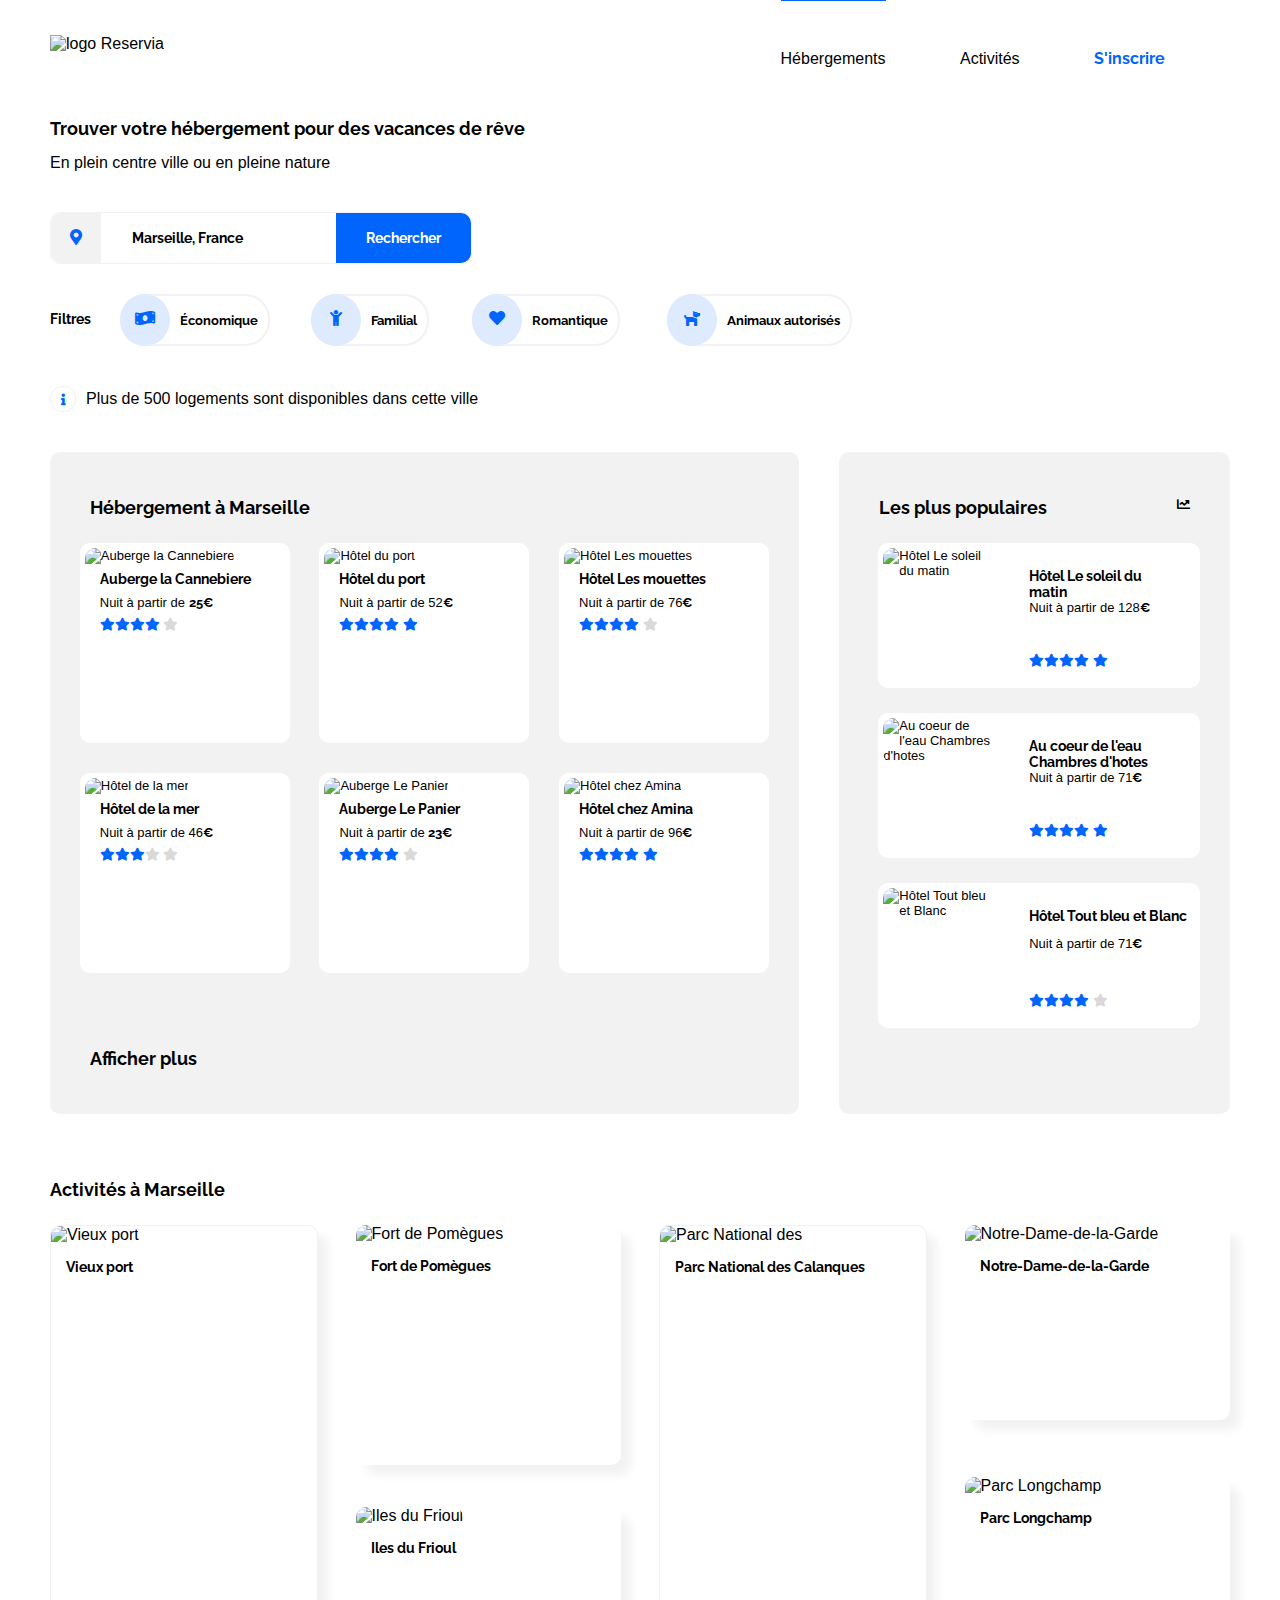
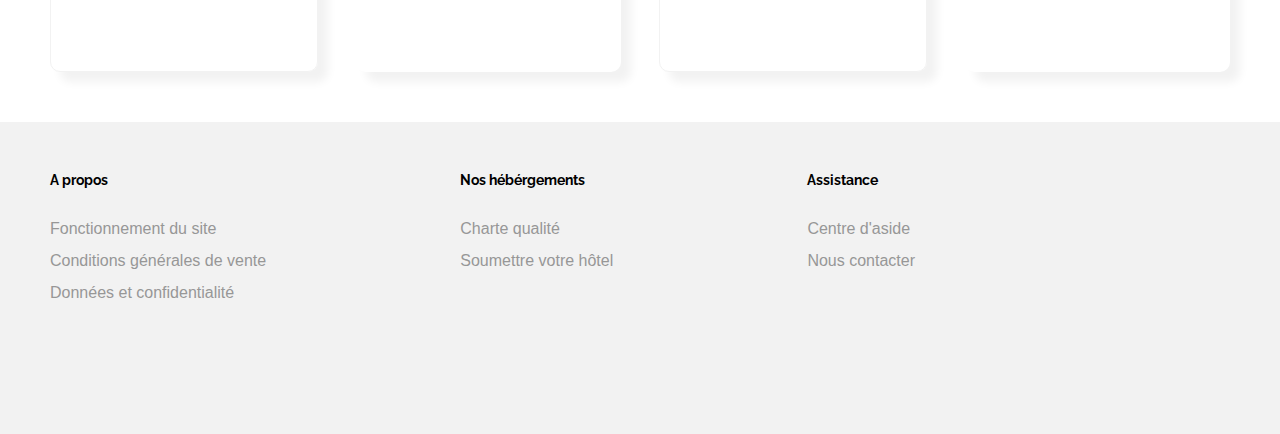
==== commit 7cca8705: "Correctif" ====
--- a/index.html
+++ b/index.html
@@ -46,8 +46,8 @@
             		<i class="fas fa-map-marker-alt"></i>
             	</div>
 
-                <form method="post" action="projet2.php">
-                	<input type="text" name="ville" id="ville" placeholder="Marseille, France" >
+                <form method="post" action="#">
+                	<input type="text" name="ville" id="ville" value="Marseille, France" >
             	</form>
                 <p class="icone_rechercher"><i class="fas fa-search"></i></p>
 
@@ -104,7 +104,7 @@
 					<div class="bloc_photo">
                         <a href="">
 							<picture>
-								<source srcset="images/hebergements/4_small/marcus-loke-WQJvWU_HZFo-unsplash.jpg" media="(max-width:375px)">
+								<source srcset="images/hebergements/4_small/marcus-loke-WQJvWU_HZFo-unsplash.jpg" media="(max-width:480px)">
 								<source srcset="images/hebergements/3_medium/marcus-loke-WQJvWU_HZFo-unsplash.jpg" 
 								media="(max-width:768px)">	
 								<source srcset="images/hebergements/2_large/marcus-loke-WQJvWU_HZFo-unsplash.jpg" 
@@ -129,7 +129,7 @@
                         <a href="">
                             <picture>
                             
-                                <source srcset="images/hebergements/4_small/fred-kleber-gTbaxaVLvsg-unsplash.jpg" media="(max-width:375px)">
+                                <source srcset="images/hebergements/4_small/fred-kleber-gTbaxaVLvsg-unsplash.jpg" media="(max-width:480px)">
                                 <source srcset="images/hebergements/3_medium/fred-kleber-gTbaxaVLvsg-unsplash.jpg" 
                                     media="(max-width:768px)">   
                                 <source srcset="images/hebergements/2_large/fred-kleber-gTbaxaVLvsg-unsplash.jpg" 
@@ -154,7 +154,7 @@
                         <a href="">
                         
                             <picture>
-                                <source srcset="images/hebergements/4_small/reisetopia-B8WIgxA_PFU-unsplash.jpg" media="(max-width:375px)">
+                                <source srcset="images/hebergements/4_small/reisetopia-B8WIgxA_PFU-unsplash.jpg" media="(max-width:480px)">
                                 <source srcset="images/hebergements/3_medium/reisetopia-B8WIgxA_PFU-unsplash.jpg" 
                                     media="(max-width:768px)">   
                                 <source srcset="images/hebergements/2_large/reisetopia-B8WIgxA_PFU-unsplash.jpg" 
@@ -178,7 +178,7 @@
                         
                             <picture>
                             
-                                <source srcset="images/hebergements/4_small/annie-spratt-Eg1qcIitAuA-unsplash.jpg" media="(max-width:375px)">
+                                <source srcset="images/hebergements/4_small/annie-spratt-Eg1qcIitAuA-unsplash.jpg" media="(max-width:480px)">
                                 <source srcset="images/hebergements/3_medium/annie-spratt-Eg1qcIitAuA-unsplash.jpg" 
                                     media="(max-width:768px)">   
                                 <source srcset="images/hebergements/2_large/annie-spratt-Eg1qcIitAuA-unsplash.jpg" 
@@ -205,7 +205,7 @@
                         
                             <picture>
                             
-                                <source srcset="images/hebergements/4_small/nicate-lee-kT-ZyaiwBe0-unsplash.jpg" media="(max-width:375px)">
+                                <source srcset="images/hebergements/4_small/nicate-lee-kT-ZyaiwBe0-unsplash.jpg" media="(max-width:480px)">
                                 <source srcset="images/hebergements/3_medium/nicate-lee-kT-ZyaiwBe0-unsplash.jpg" 
                                     media="(max-width:768px)">   
                                 <source srcset="images/hebergements/2_large/nicate-lee-kT-ZyaiwBe0-unsplash.jpg" 
@@ -230,7 +230,7 @@
                         
                             <picture>
                             
-                                <source srcset="images/hebergements/4_small/febrian-zakaria-M6S1WvfW68A-unsplash.jpg" media="(max-width:375px)">
+                                <source srcset="images/hebergements/4_small/febrian-zakaria-M6S1WvfW68A-unsplash.jpg" media="(max-width:480px)">
                                 <source srcset="images/hebergements/3_medium/febrian-zakaria-M6S1WvfW68A-unsplash.jpg" 
                                     media="(max-width:768px)">   
                                 <source srcset="images/hebergements/2_large/febrian-zakaria-M6S1WvfW68A-unsplash.jpg" 
@@ -264,7 +264,7 @@
                         <div class="bloc_photo_populaires">
                             <picture>
                      
-                                <source srcset="images/hebergements/4_small/emile-guillemot-Bj_rcSC5XfE-unsplash.jpg" media="(max-width:375px)">
+                                <source srcset="images/hebergements/4_small/emile-guillemot-Bj_rcSC5XfE-unsplash.jpg" media="(max-width:480px)">
                                 <source srcset="images/hebergements/3_medium/emile-guillemot-Bj_rcSC5XfE-unsplash.jpg" media="(max-width:768px)">
                                 <source srcset="images/hebergements/2_large/emile-guillemot-Bj_rcSC5XfE-unsplash.jpg" media="(max-width:1024px)">  
                                 <source srcset="images/hebergements/1_xlarge/emile-guillemot-Bj_rcSC5XfE-unsplash.jpg" media="(min-width:1025px)">
@@ -284,7 +284,7 @@
                         <div class="bloc_photo_populaires">
                             <picture>
                            
-                                <source srcset="images/hebergements/4_small/.jpg" media="(max-width:375px)">
+                                <source srcset="images/hebergements/4_small/.jpg" media="(max-width:480px)">
                                 <source srcset="images/hebergements/3_medium/aw-creative-VGs8z60yT2c-unsplash.jpg" media="(max-width:768px)">
                                 <source srcset="images/hebergements/2_large/aw-creative-VGs8z60yT2c-unsplash.jpg" media="(max-width:1024px)">  
                                 <source srcset="images/hebergements/1_xlarge/aw-creative-VGs8z60yT2c-unsplash.jpg" media="(min-width:1025px)">
@@ -303,7 +303,7 @@
                         <div class="bloc_photo_populaires">
                             <picture>
                           
-                                <source srcset="images/hebergements/4_small/febrian-zakaria-sjvU0THccQA-unsplash.jpg" media="(max-width:375px)">
+                                <source srcset="images/hebergements/4_small/febrian-zakaria-sjvU0THccQA-unsplash.jpg" media="(max-width:480px)">
                                 <source srcset="images/hebergements/3_medium/febrian-zakaria-sjvU0THccQA-unsplash.jpg" media="(max-width:768px)">
                                 <source srcset="images/hebergements/2_large/febrian-zakaria-sjvU0THccQA-unsplash.jpg" media="(max-width:1024px)">  
                                 <source srcset="images/hebergements/1_xlarge/febrian-zakaria-sjvU0THccQA-unsplash.jpg" media="(min-width:1025px)">
@@ -334,7 +334,7 @@
                         <div class="photo1">
                             <picture>
                          
-                                <source srcset="images/activites/4_small/reno-laithienne-QUgJhdY5Fyk-unsplash.jpg" media="(max-width:375px)">
+                                <source srcset="images/activites/4_small/reno-laithienne-QUgJhdY5Fyk-unsplash.jpg" media="(max-width:480px)">
                                 <source srcset="images/activites/3_medium/reno-laithienne-QUgJhdY5Fyk-unsplash.jpg" media="(max-width:768px)">
                                 <source srcset="images/activites/2_large/reno-laithienne-QUgJhdY5Fyk-unsplash.jpg" media="(max-width:1024px)">  
                                 <source srcset="images/activites/1_xlarge/reno-laithienne-QUgJhdY5Fyk-unsplash.jpg" media="(min-width:1025px)">
@@ -352,7 +352,7 @@
                     <a href="">
                         <div class="photo2">
                             <picture>
-                                <source srcset="images/activites/4_small/paul-hermann-QFTrLdQIRhI-unsplash.jpg" media="(max-width:375px)">
+                                <source srcset="images/activites/4_small/paul-hermann-QFTrLdQIRhI-unsplash.jpg" media="(max-width:480px)">
                                 <source srcset="images/activites/3_medium/paul-hermann-QFTrLdQIRhI-unsplash.jpg" media="(max-width:768px)">
                                 <source srcset="images/activites/2_large/paul-hermann-QFTrLdQIRhI-unsplash.jpg" media="(max-width:1024px)">  
                                 <source srcset="images/activites/1_xlarge/paul-hermann-QFTrLdQIRhI-unsplash.jpg" media="(min-width:1025px)">
@@ -380,7 +380,7 @@
                 <a href="">
                     <div class="photo4">
                         <picture>
-                            <source srcset="images/activites/4_small/kilyan-sockalingum-NR8-cBCN3aI-unsplash.jpg" media="(max-width:375px)">
+                            <source srcset="images/activites/4_small/kilyan-sockalingum-NR8-cBCN3aI-unsplash.jpg" media="(max-width:480px)">
                             <source srcset="images/activites/3_medium/kilyan-sockalingum-NR8-cBCN3aI-unsplash.jpg" media="(max-width:768px)">
                             <source srcset="images/activites/2_large/kilyan-sockalingum-NR8-cBCN3aI-unsplash.jpg" media="(max-width:1024px)">  
                             <source srcset="images/activites/1_xlarge/kilyan-sockalingum-NR8-cBCN3aI-unsplash.jpg" media="(min-width:1025px)">
@@ -410,7 +410,7 @@
                 <a href="">
                     <div class="photo6">
                         <picture>
-                            <source srcset="images/activites/4_small/lena-paulin-wH2-EJoDcV0-unsplash.jpg" media="(max-width:375px)">
+                            <source srcset="images/activites/4_small/lena-paulin-wH2-EJoDcV0-unsplash.jpg" media="(max-width:480px)">
                             <source srcset="images/activites/3_medium/lena-paulin-wH2-EJoDcV0-unsplash.jpg" media="(max-width:768px)">
                             <source srcset="images/activites/2_large/lena-paulin-wH2-EJoDcV0-unsplash.jpg" media="(max-width:1024px)">  
                             <source srcset="images/activites/1_xlarge/lena-paulin-wH2-EJoDcV0-unsplash.jpg" media="(min-width:1025px)">
